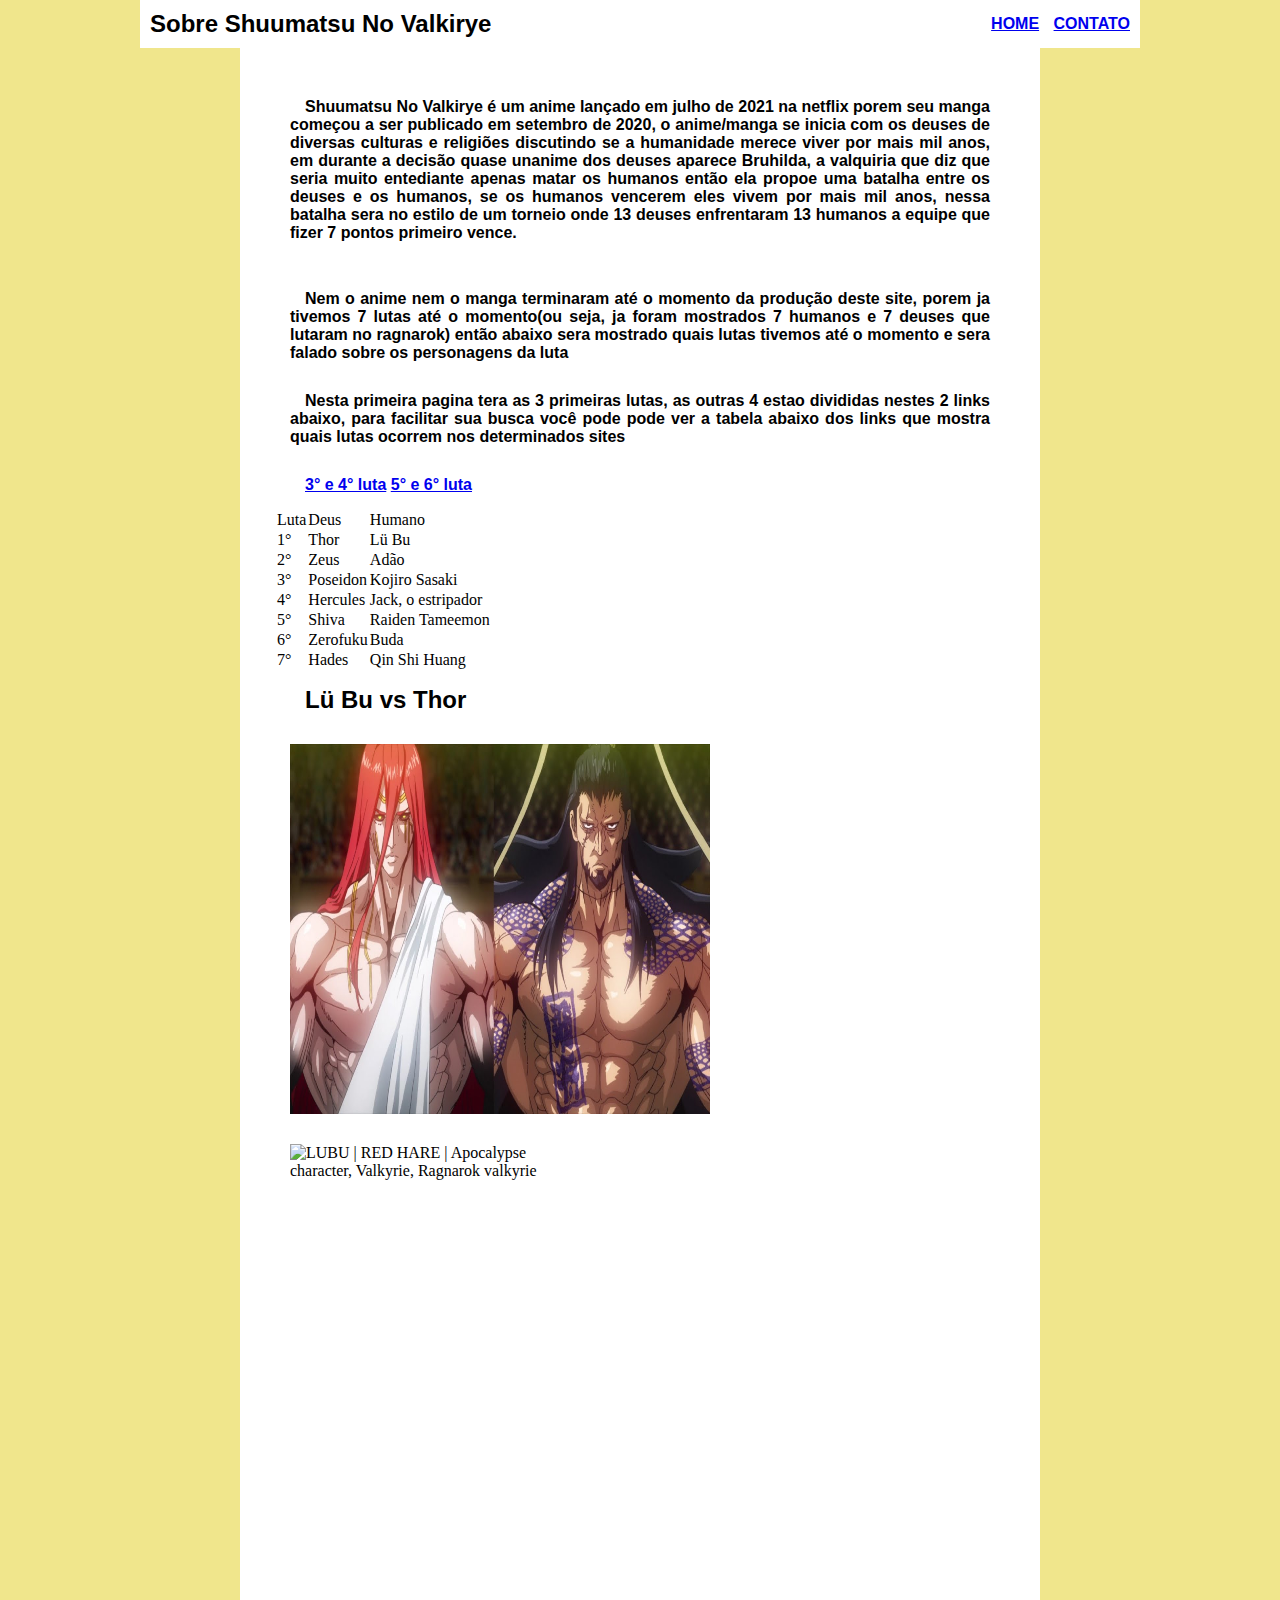
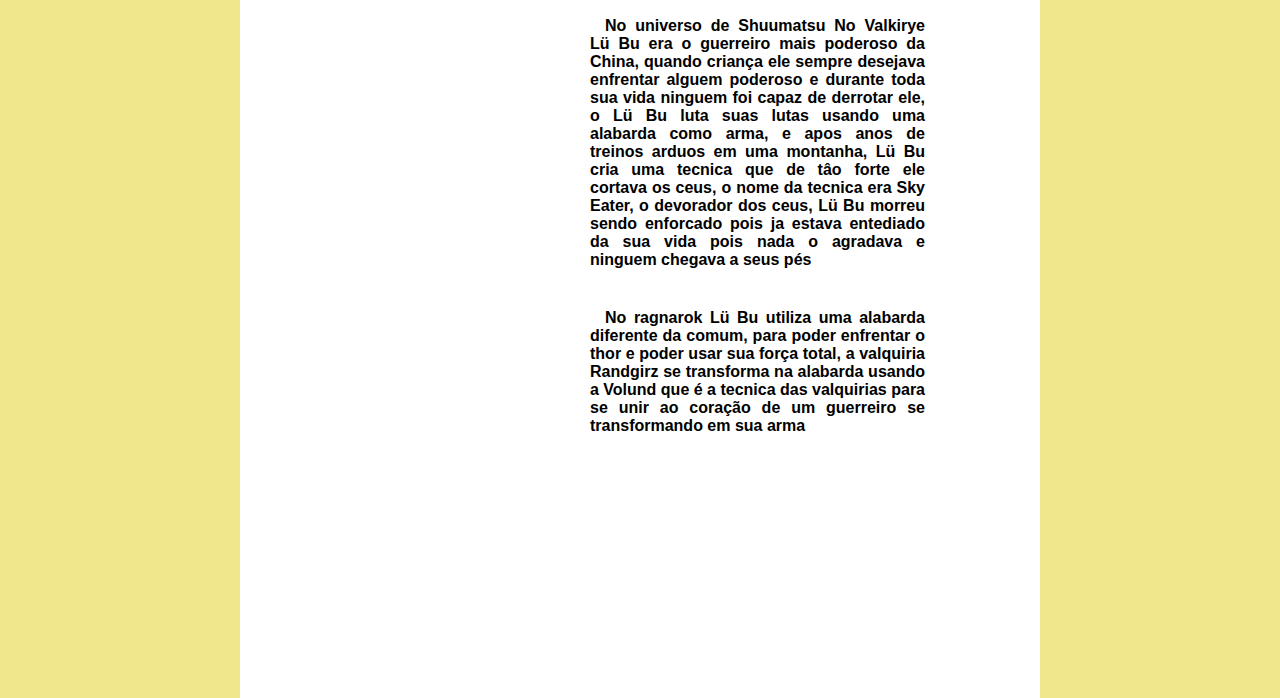
==== index.HTML @ 7e410887 "first commit" ====
<!DOCTYPE html>
<html lang="en">
<head>
    <meta charset="UTF-8">
    <meta http-equiv="X-UA-Compatible" content="IE=edge">
    <meta name="viewport" content="width=device-width, initial-scale=1.0">
    <link rel="stylesheet" href="./css/estilo.css">
    <title>Sobre Shuumatsu No Valkirye</title>
<head>
</head>
<body>
    <div class="cabecalho">
<h2>Sobre Shuumatsu No Valkirye</h2>
<p>
    <a href="#">HOME</a> 
    <a href="#">CONTATO</a>
</p>
    </div>
    <div class="conteiner">
        <p>Shuumatsu No Valkirye é um anime lançado em julho de 2021 na netflix porem seu manga começou a ser publicado em setembro de 2020, o anime/manga se inicia com os deuses de diversas culturas e religiões discutindo se a humanidade merece viver por mais mil anos, em durante a decisão quase unanime dos deuses aparece Bruhilda, a valquiria que diz que seria muito entediante apenas matar os humanos então ela propoe uma batalha entre os deuses e os humanos, se os humanos vencerem eles vivem por mais mil anos, nessa batalha sera no estilo de um torneio onde 13 deuses enfrentaram 13 humanos a equipe que fizer 7 pontos primeiro vence.</p>
        <br>
        <p>Nem o anime nem o manga terminaram até o momento da produção deste site, porem ja tivemos 7 lutas até o momento(ou seja, ja foram mostrados 7 humanos e 7 deuses que lutaram no ragnarok) então abaixo sera mostrado quais lutas tivemos até o momento e sera falado sobre os personagens da luta</p>
        <p>Nesta primeira pagina tera as 3 primeiras lutas, as outras 4 estao divididas nestes 2 links abaixo, para facilitar sua busca você pode pode ver a tabela abaixo dos links que mostra quais lutas ocorrem nos determinados sites</p>
        <p>
            <a href="#">3° e 4° luta</a>
            <a href="#">5° e 6° luta</a>
        </p>
        <table>
            <tr>
                <td>Luta</td>
                <td>Deus</td>
                <td>Humano</td>
            </tr>
            <tr>
                <td>1°</td>
                <td>Thor</td>
                <td>Lü Bu</td>
            </tr>
            <tr>
                <td>2°</td>
                <td>Zeus</td>
                <td>Adão</td>
            </tr>
            <tr>
                <td>3°</td>
                <td>Poseidon</td>
                <td>Kojiro Sasaki</td>
            </tr>
            <tr>
                <td>4°</td>
                <td>Hercules</td>
                <td>Jack, o estripador</td>
            </tr>
            <tr>
                <td>5°</td>
                <td>Shiva</td>
                <td>Raiden Tameemon</td>
            </tr>
            <tr>
                <td>6°</td>
                <td>Zerofuku</td>
                <td>Buda</td>
            </tr>
            <tr>
                <td>7°</td>
                <td>Hades</td>
                <td>Qin Shi Huang</td>
            </tr>
        </table>
    <div class="box">
        <h2>Lü Bu vs Thor</h2>
        <img src="./img/imagem 1 lu bu vs thor.jpg" alt="Lü Bu vs Thor">
        <img src="https://i.pinimg.com/736x/31/c8/35/31c835fe193cc1f98a840543eb6f59d5.jpg" jsaction="load:XAeZkd;" jsname="HiaYvf" class="n3VNCb KAlRDb" alt="LUBU | RED HARE | Apocalypse character, Valkyrie, Ragnarok valkyrie" data-noaft="1" style="width: 321.042px; height: 463px; margin: 0px;">
        <p>No universo de Shuumatsu No Valkirye Lü Bu era o guerreiro mais poderoso da China, quando criança ele sempre desejava enfrentar alguem poderoso e durante toda sua vida ninguem foi capaz de derrotar ele, o Lü Bu luta suas lutas usando uma alabarda como arma, e apos anos de treinos arduos em uma montanha, Lü Bu cria uma tecnica que de tâo forte ele cortava os ceus, o nome da tecnica era Sky Eater, o devorador dos ceus, Lü Bu morreu sendo enforcado pois ja estava entediado da sua vida pois nada o agradava e ninguem chegava a seus pés</p>
        <p>No ragnarok Lü Bu utiliza uma alabarda diferente da comum, para poder enfrentar o thor e poder usar sua força total, a valquiria Randgirz se transforma na alabarda usando a Volund que é a tecnica das valquirias para se unir ao coração de um guerreiro se transformando em sua arma </p>
        </div>
    </div>
</body>
</html>
---- css/estilo.css ----
*{
    margin: 0;
    padding: 0;
    box-sizing: border-box;
}
body{
    background-color:khaki;
}
.cabecalho{
    width: 1000px;
    height: 100px 50px;
    margin: 0 auto;
    background-color: rgb(255, 255, 255);
    display: flex;
    justify-content: space-between;
    align-items: center;
}
.cabecalho h2{
    margin-left: 10px;
    font-family: Arial, Helvetica, sans-serif;
}
.cabecalho p{
    padding-right: 10px;
}
.cabecalho p a{
    padding-left: 10px;
    font-family: Arial, Helvetica, sans-serif;
}
.conteiner{
    width: 800px;
    height: 250vh;
    background-color: rgb(255, 255, 255);
    margin: 0 auto;
    padding: 35px;
    
}
.box{
    background-color: rgb(255, 255, 255);
}
.box img{
    width: 450px;
    height: 400px;
    padding: 15px;
    display: flex;
    justify-content: center;
    align-items: center;
}
.box p{
    text-align: justify;
    font-family: Arial, Helvetica, sans-serif;
    text-indent: 15px;
    padding: 20px 50px;
    margin: 10px 300px;
    width: 50%;
}
.rodape{
    width: 800px;
    height: 10vh;
    background-color: rgb(255, 255, 255);
    margin: 0 auto;    
    display: flex;
    justify-content: space-around;
    align-items: center;
}
p{
    text-align: justify;
    font-size: 12pt;
    font-family: Arial, Helvetica, sans-serif;
    font-weight: bold;
    text-indent: 15px;
    padding: 15px;
    background-color: rgb(255, 255, 255);
}
.conteiner p{
    text-align: justify;
    font-family: Arial, Helvetica, sans-serif;
    font-weight: bold;
    text-indent: 15px;
    padding: 15px;
}
.box h2{
    text-align: justify;
    font-family: Arial, Helvetica, sans-serif;
    font-weight: bold;
    text-indent: 15px;
    padding: 15px;
}
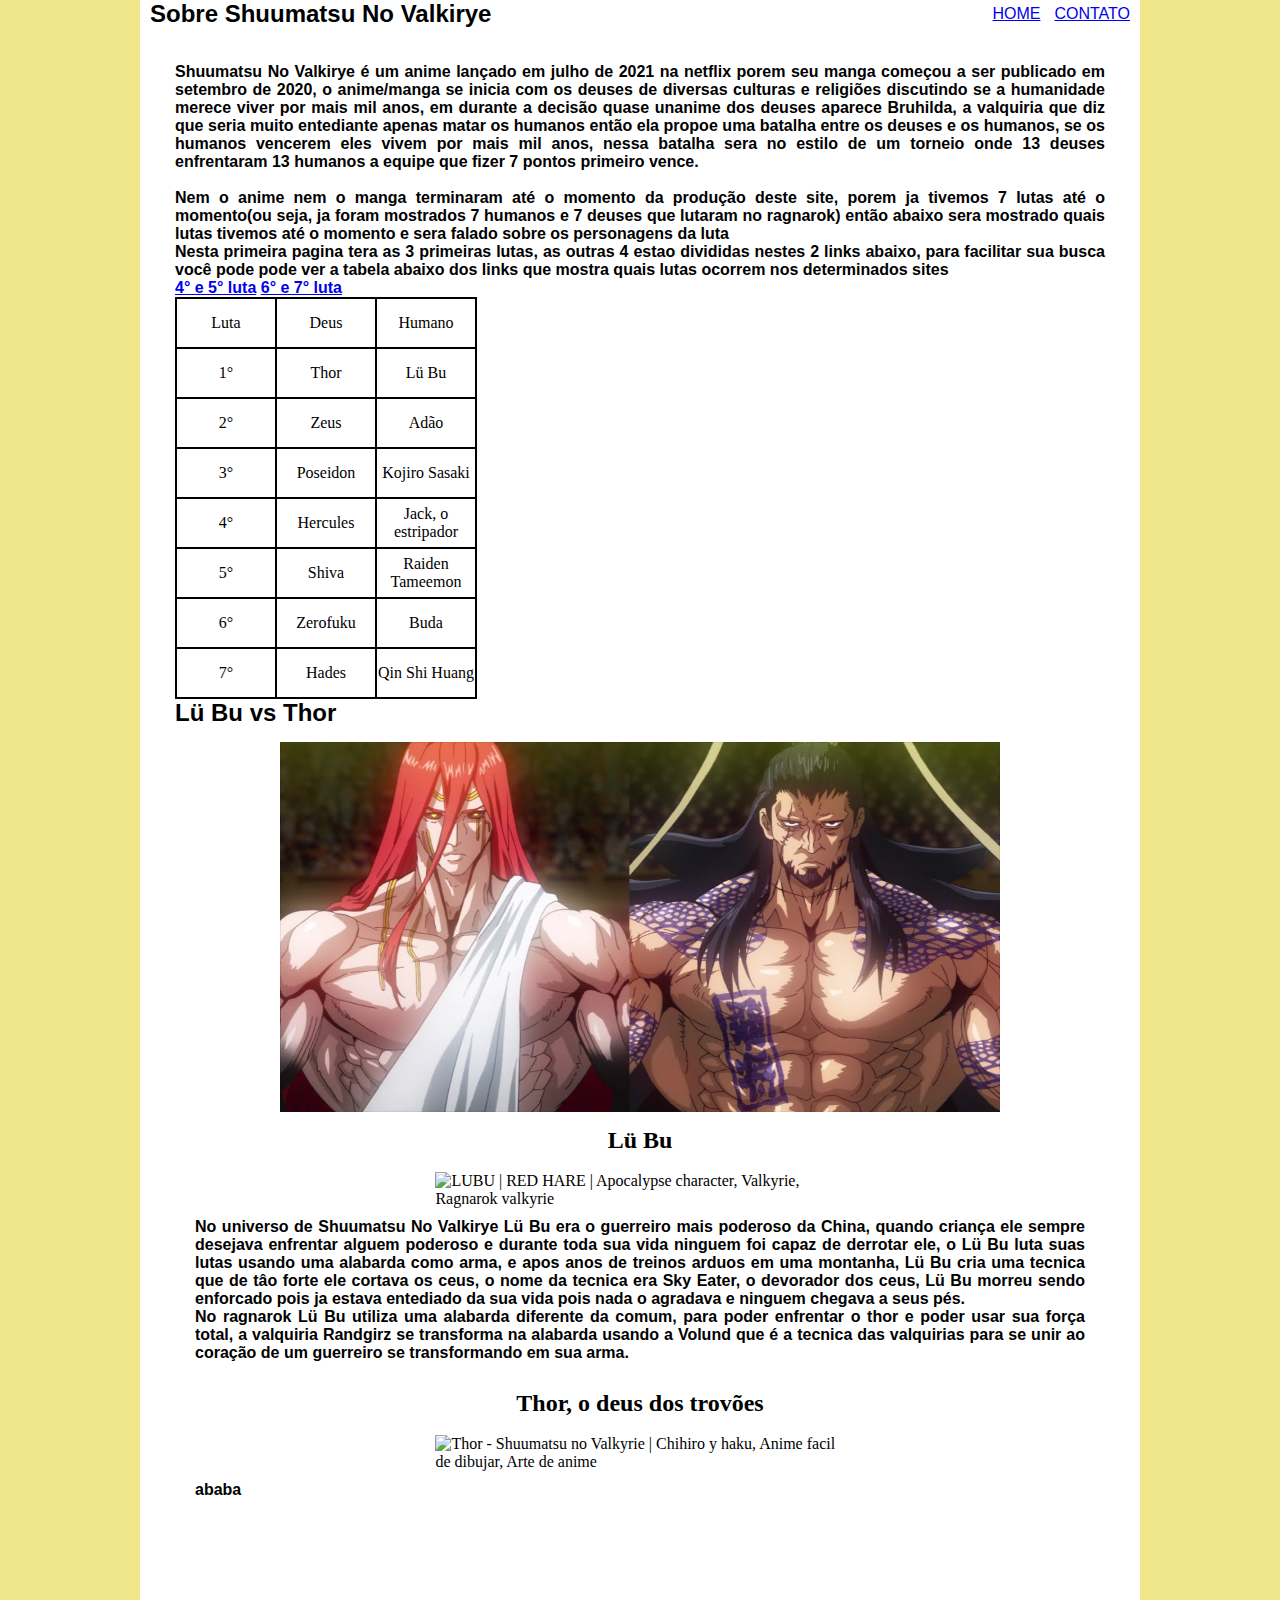
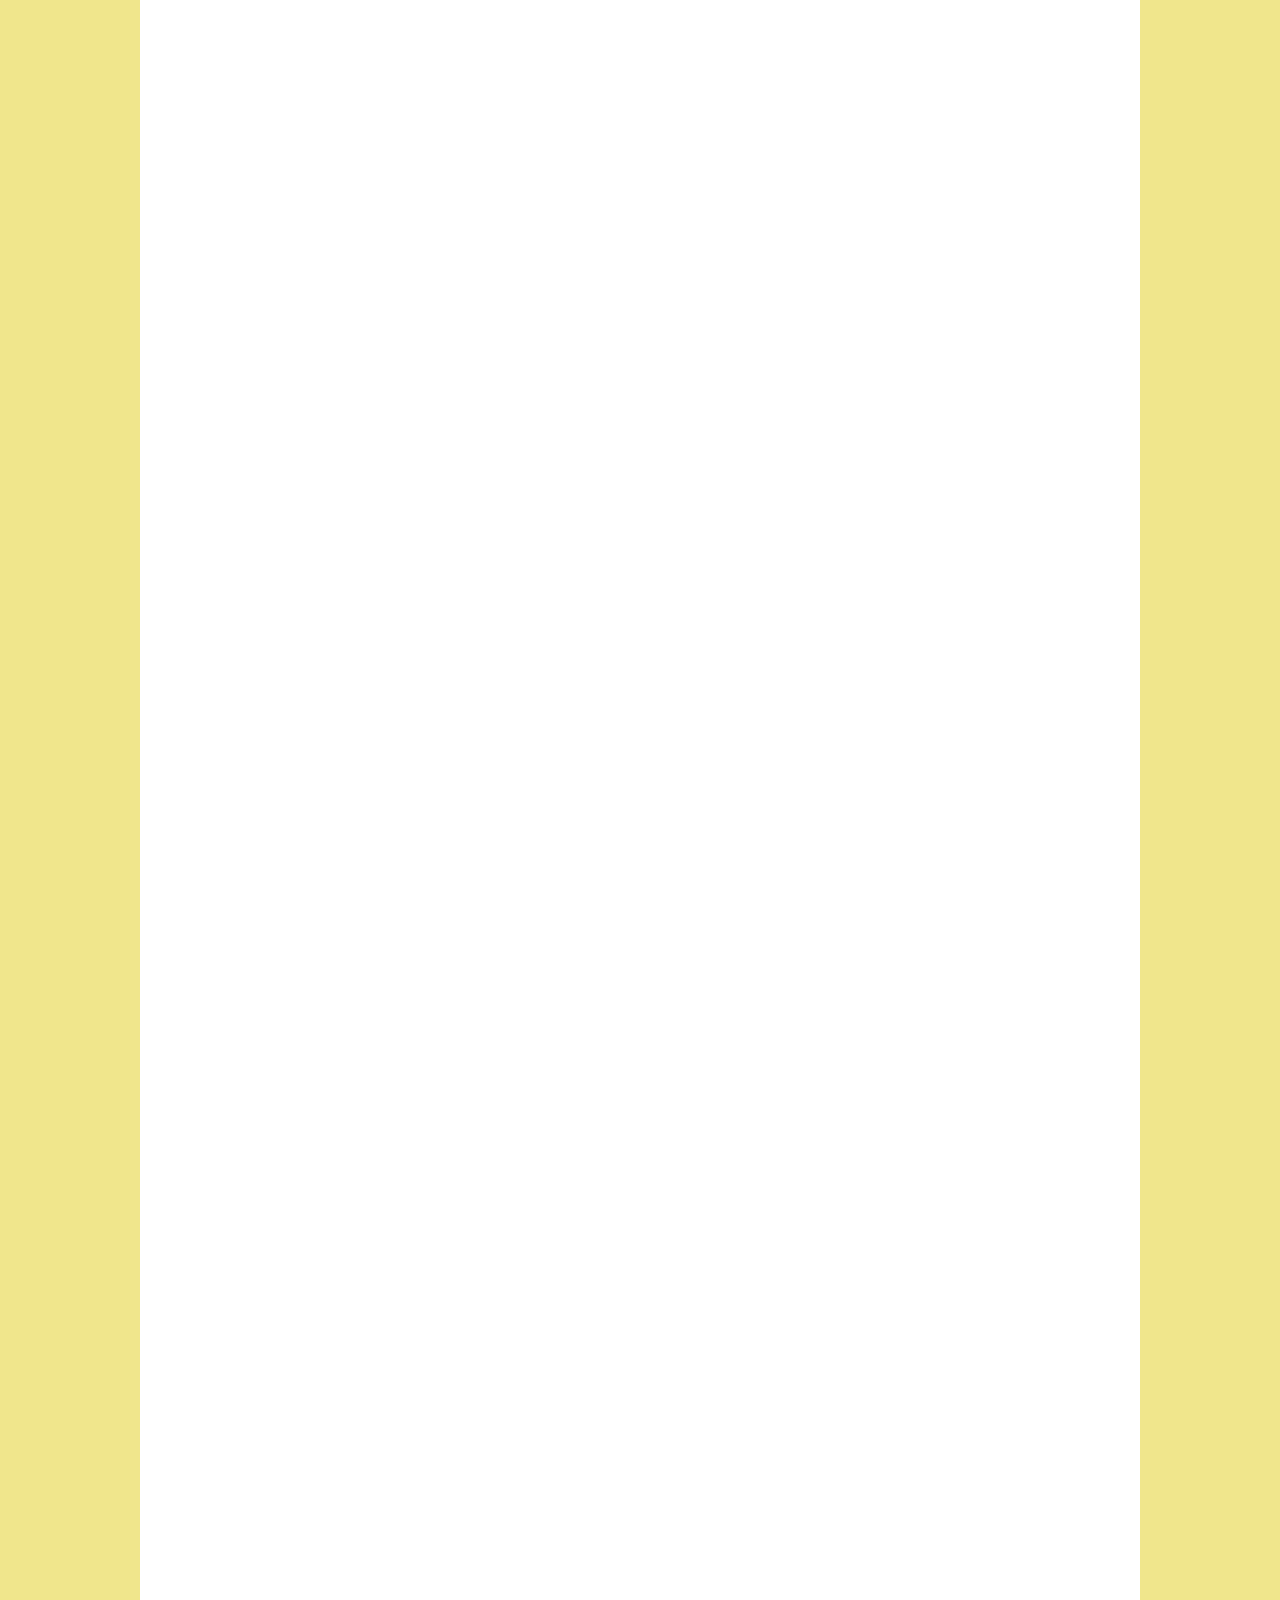
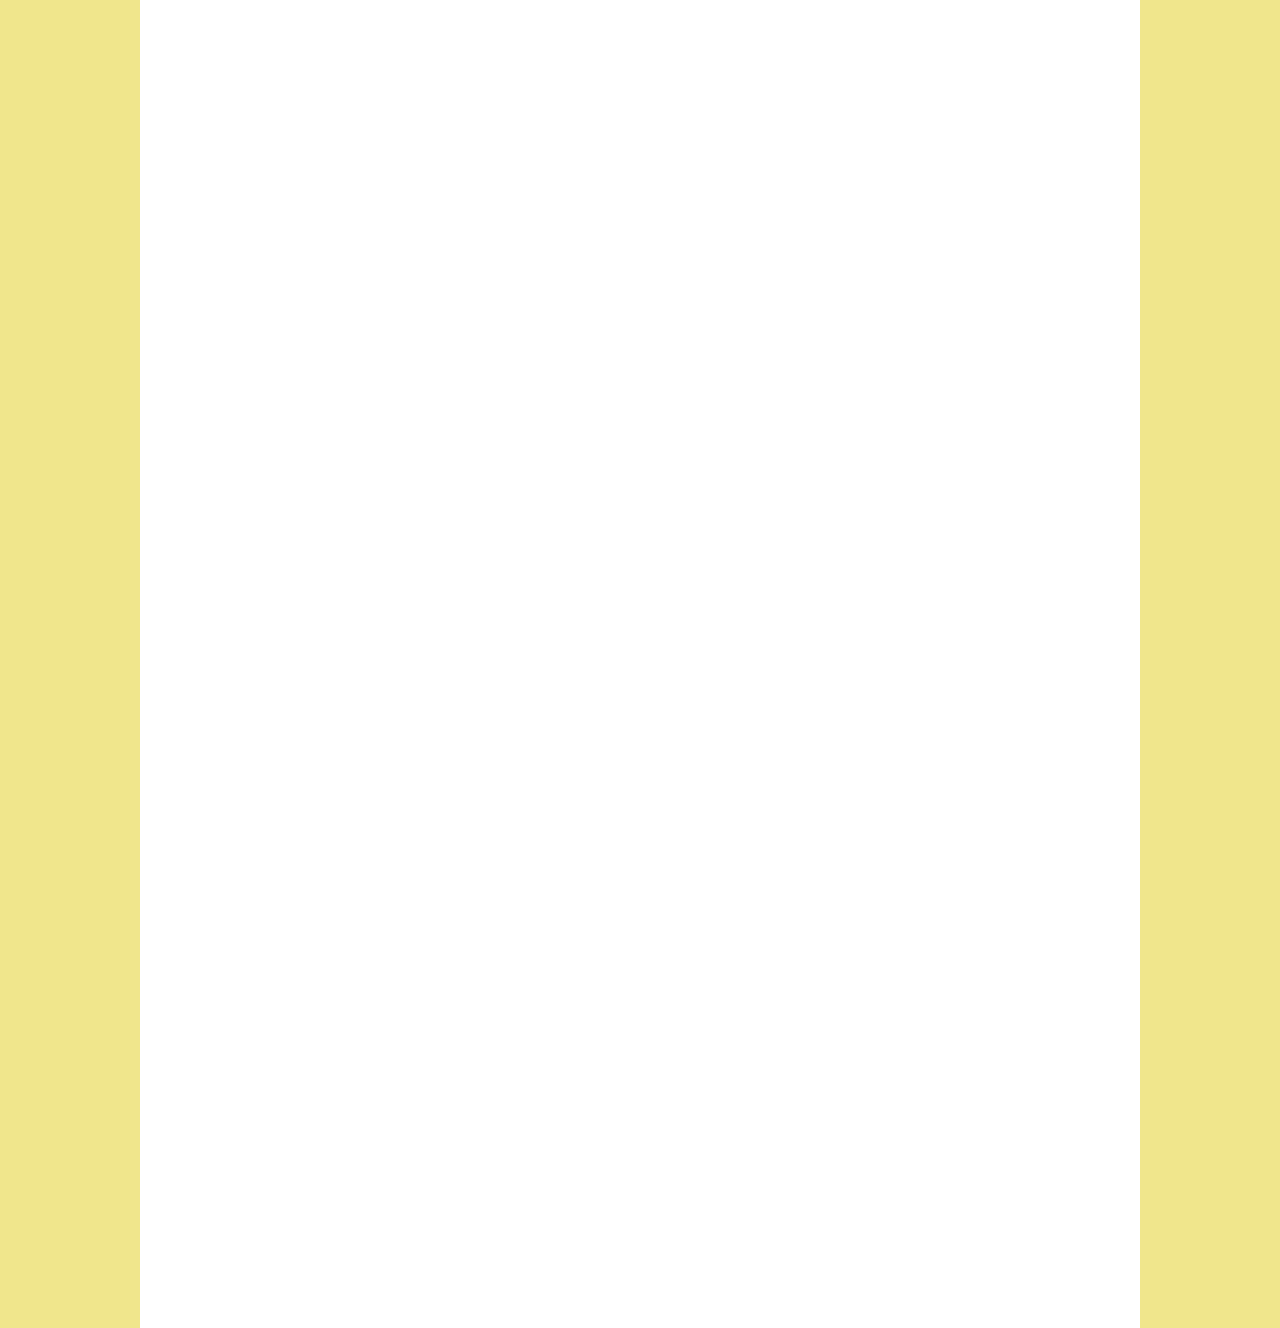
==== commit 6a40b303: "update" ====
--- a/index.HTML
+++ b/index.HTML
@@ -1,29 +1,41 @@
 <!DOCTYPE html>
 <html lang="en">
+
 <head>
     <meta charset="UTF-8">
     <meta http-equiv="X-UA-Compatible" content="IE=edge">
     <meta name="viewport" content="width=device-width, initial-scale=1.0">
     <link rel="stylesheet" href="./css/estilo.css">
     <title>Sobre Shuumatsu No Valkirye</title>
-<head>
-</head>
+
+    <head>
+    </head>
+
 <body>
     <div class="cabecalho">
-<h2>Sobre Shuumatsu No Valkirye</h2>
-<p>
-    <a href="#">HOME</a> 
-    <a href="#">CONTATO</a>
-</p>
+        <h2>Sobre Shuumatsu No Valkirye</h2>
+        <p>
+            <a href="#">HOME</a>
+            <a href="#">CONTATO</a>
+        </p>
     </div>
     <div class="conteiner">
-        <p>Shuumatsu No Valkirye é um anime lançado em julho de 2021 na netflix porem seu manga começou a ser publicado em setembro de 2020, o anime/manga se inicia com os deuses de diversas culturas e religiões discutindo se a humanidade merece viver por mais mil anos, em durante a decisão quase unanime dos deuses aparece Bruhilda, a valquiria que diz que seria muito entediante apenas matar os humanos então ela propoe uma batalha entre os deuses e os humanos, se os humanos vencerem eles vivem por mais mil anos, nessa batalha sera no estilo de um torneio onde 13 deuses enfrentaram 13 humanos a equipe que fizer 7 pontos primeiro vence.</p>
+        <p>Shuumatsu No Valkirye é um anime lançado em julho de 2021 na netflix porem seu manga começou a ser publicado
+            em setembro de 2020, o anime/manga se inicia com os deuses de diversas culturas e religiões discutindo se a
+            humanidade merece viver por mais mil anos, em durante a decisão quase unanime dos deuses aparece Bruhilda, a
+            valquiria que diz que seria muito entediante apenas matar os humanos então ela propoe uma batalha entre os
+            deuses e os humanos, se os humanos vencerem eles vivem por mais mil anos, nessa batalha sera no estilo de um
+            torneio onde 13 deuses enfrentaram 13 humanos a equipe que fizer 7 pontos primeiro vence.</p>
         <br>
-        <p>Nem o anime nem o manga terminaram até o momento da produção deste site, porem ja tivemos 7 lutas até o momento(ou seja, ja foram mostrados 7 humanos e 7 deuses que lutaram no ragnarok) então abaixo sera mostrado quais lutas tivemos até o momento e sera falado sobre os personagens da luta</p>
-        <p>Nesta primeira pagina tera as 3 primeiras lutas, as outras 4 estao divididas nestes 2 links abaixo, para facilitar sua busca você pode pode ver a tabela abaixo dos links que mostra quais lutas ocorrem nos determinados sites</p>
+        <p>Nem o anime nem o manga terminaram até o momento da produção deste site, porem ja tivemos 7 lutas até o
+            momento(ou seja, ja foram mostrados 7 humanos e 7 deuses que lutaram no ragnarok) então abaixo sera mostrado
+            quais lutas tivemos até o momento e sera falado sobre os personagens da luta</p>
+        <p>Nesta primeira pagina tera as 3 primeiras lutas, as outras 4 estao divididas nestes 2 links abaixo, para
+            facilitar sua busca você pode pode ver a tabela abaixo dos links que mostra quais lutas ocorrem nos
+            determinados sites</p>
         <p>
-            <a href="#">3° e 4° luta</a>
-            <a href="#">5° e 6° luta</a>
+            <a href="#">4° e 5° luta</a>
+            <a href="#">6° e 7° luta</a>
         </p>
         <table>
             <tr>
@@ -67,13 +79,40 @@
                 <td>Qin Shi Huang</td>
             </tr>
         </table>
-    <div class="box">
-        <h2>Lü Bu vs Thor</h2>
-        <img src="./img/imagem 1 lu bu vs thor.jpg" alt="Lü Bu vs Thor">
-        <img src="https://i.pinimg.com/736x/31/c8/35/31c835fe193cc1f98a840543eb6f59d5.jpg" jsaction="load:XAeZkd;" jsname="HiaYvf" class="n3VNCb KAlRDb" alt="LUBU | RED HARE | Apocalypse character, Valkyrie, Ragnarok valkyrie" data-noaft="1" style="width: 321.042px; height: 463px; margin: 0px;">
-        <p>No universo de Shuumatsu No Valkirye Lü Bu era o guerreiro mais poderoso da China, quando criança ele sempre desejava enfrentar alguem poderoso e durante toda sua vida ninguem foi capaz de derrotar ele, o Lü Bu luta suas lutas usando uma alabarda como arma, e apos anos de treinos arduos em uma montanha, Lü Bu cria uma tecnica que de tâo forte ele cortava os ceus, o nome da tecnica era Sky Eater, o devorador dos ceus, Lü Bu morreu sendo enforcado pois ja estava entediado da sua vida pois nada o agradava e ninguem chegava a seus pés</p>
-        <p>No ragnarok Lü Bu utiliza uma alabarda diferente da comum, para poder enfrentar o thor e poder usar sua força total, a valquiria Randgirz se transforma na alabarda usando a Volund que é a tecnica das valquirias para se unir ao coração de um guerreiro se transformando em sua arma </p>
+        <div class="introducao">
+            <h2>Lü Bu vs Thor</h2>
+            <img src="./img/imagem 1 lu bu vs thor.jpg" alt="Lü Bu vs Thor">
+
+        </div>
+
+
+        <div class="box">
+            <h2>Lü Bu</h2>
+            <br>                
+            <img src="https://i.pinimg.com/736x/31/c8/35/31c835fe193cc1f98a840543eb6f59d5.jpg"
+                    jsaction="load:XAeZkd;" jsname="HiaYvf" class="n3VNCb KAlRDb"
+                    alt="LUBU | RED HARE | Apocalypse character, Valkyrie, Ragnarok valkyrie" data-noaft="1">
+
+                <p>No universo de Shuumatsu No Valkirye Lü Bu era o guerreiro mais poderoso da China, quando criança ele
+                    sempre desejava enfrentar alguem poderoso e durante toda sua vida ninguem foi capaz de derrotar ele,
+                    o Lü Bu luta suas lutas usando uma alabarda como arma, e apos anos de treinos arduos em uma
+                    montanha, Lü Bu cria uma tecnica que de tâo forte ele cortava os ceus, o nome da tecnica era Sky
+                    Eater, o devorador dos ceus, Lü Bu morreu sendo enforcado pois ja estava entediado da sua vida pois
+                    nada o agradava e ninguem chegava a seus pés.
+                    <br>
+                    No ragnarok Lü Bu utiliza uma alabarda diferente da comum, para poder enfrentar o thor e poder usar
+                    sua força total, a valquiria Randgirz se transforma na alabarda usando a Volund que é a tecnica das
+                    valquirias para se unir ao coração de um guerreiro se transformando em sua arma.
+                </p>
+                <br>
+            <h2>Thor, o deus dos trovões</h2>
+            <br>
+                <img src="https://i.pinimg.com/originals/e6/77/5e/e6775e2d48149da91a3df1b7402bd7f4.jpg" jsaction="load:XAeZkd;" jsname="HiaYvf" class="n3VNCb KAlRDb" alt="Thor - Shuumatsu no Valkyrie | Chihiro y haku, Anime facil de dibujar, Arte  de anime" data-noaft="1" >
+              
+                <p>ababa</p>
+            </div>
         </div>
     </div>
 </body>
+
 </html>--- a/css/estilo.css
+++ b/css/estilo.css
@@ -4,7 +4,7 @@
     box-sizing: border-box;
 }
 body{
-    background-color:khaki;
+    background-color: khaki;
 }
 .cabecalho{
     width: 1000px;
@@ -27,8 +27,8 @@
     font-family: Arial, Helvetica, sans-serif;
 }
 .conteiner{
-    width: 800px;
-    height: 250vh;
+    width: 1000px;
+    height: 500vh;
     background-color: rgb(255, 255, 255);
     margin: 0 auto;
     padding: 35px;
@@ -36,22 +36,29 @@
 }
 .box{
     background-color: rgb(255, 255, 255);
+    justify-content: space-around;
+    align-items: center;
 }
-.box img{
-    width: 450px;
+.box h2{
+    text-align: center;
+}
+.introducao img{
+    width: 750px;
     height: 400px;
     padding: 15px;
     display: flex;
     justify-content: center;
     align-items: center;
+    margin: 0 auto;
+}
+.introducao h2{
+    text-align: center;
 }
 .box p{
-    text-align: justify;
     font-family: Arial, Helvetica, sans-serif;
-    text-indent: 15px;
-    padding: 20px 50px;
-    margin: 10px 300px;
-    width: 50%;
+    margin: 10px 20px;
+    display: flex;
+    
 }
 .rodape{
     width: 800px;
@@ -62,26 +69,34 @@
     justify-content: space-around;
     align-items: center;
 }
-p{
-    text-align: justify;
-    font-size: 12pt;
-    font-family: Arial, Helvetica, sans-serif;
-    font-weight: bold;
-    text-indent: 15px;
-    padding: 15px;
-    background-color: rgb(255, 255, 255);
-}
 .conteiner p{
     text-align: justify;
     font-family: Arial, Helvetica, sans-serif;
     font-weight: bold;
-    text-indent: 15px;
-    padding: 15px;
 }
-.box h2{
+.introducao h2{
     text-align: justify;
     font-family: Arial, Helvetica, sans-serif;
     font-weight: bold;
-    text-indent: 15px;
-    padding: 15px;
 }
+table{
+    color: black;
+    border: 2px solid black;
+    border-collapse: collapse;
+    text-align: center;
+}
+.conteiner td{
+    border: 2px solid black;
+    text-align: center;
+    width: 100px;
+    height: 50px;
+}
+.box img{
+    width: 400px;
+    height: 350px;
+    align-items: center;
+    margin: 0 auto;
+    margin: 0 28%;
+}
+
+
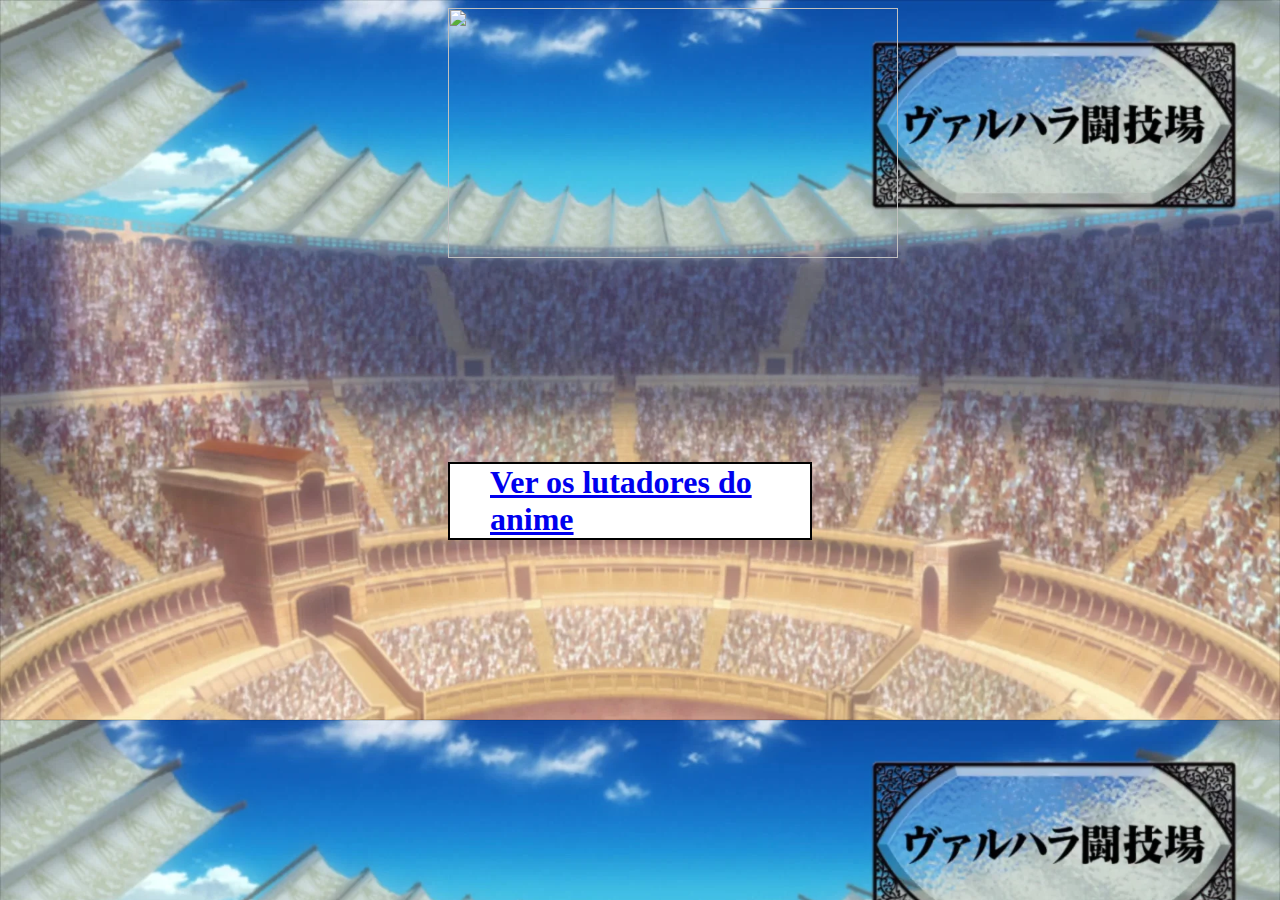
==== commit 5d4e7039: "final" ====
--- a/index.HTML
+++ b/index.HTML
@@ -5,7 +5,7 @@
     <meta charset="UTF-8">
     <meta http-equiv="X-UA-Compatible" content="IE=edge">
     <meta name="viewport" content="width=device-width, initial-scale=1.0">
-    <link rel="stylesheet" href="./css/estilo.css">
+    <link rel="stylesheet" href="./css/estilo2.css">
     <title>Sobre Shuumatsu No Valkirye</title>
 
     <head>
@@ -13,106 +13,13 @@
 
 <body>
     <div class="cabecalho">
-        <h2>Sobre Shuumatsu No Valkirye</h2>
-        <p>
-            <a href="#">HOME</a>
-            <a href="#">CONTATO</a>
-        </p>
+        <img data-v-7dd9c392="" src="https://o.remove.bg/downloads/b3ba5b8a-4729-4ee1-8b8a-113c168669a8/shuumatsu_no_valkyrie_manga_logo_by_shamblock_de86fa0-fullview-removebg-preview.png" ondragstart="return false;" data-hj-suppress="true" class="img-fluid transparency-grid">
     </div>
     <div class="conteiner">
-        <p>Shuumatsu No Valkirye é um anime lançado em julho de 2021 na netflix porem seu manga começou a ser publicado
-            em setembro de 2020, o anime/manga se inicia com os deuses de diversas culturas e religiões discutindo se a
-            humanidade merece viver por mais mil anos, em durante a decisão quase unanime dos deuses aparece Bruhilda, a
-            valquiria que diz que seria muito entediante apenas matar os humanos então ela propoe uma batalha entre os
-            deuses e os humanos, se os humanos vencerem eles vivem por mais mil anos, nessa batalha sera no estilo de um
-            torneio onde 13 deuses enfrentaram 13 humanos a equipe que fizer 7 pontos primeiro vence.</p>
-        <br>
-        <p>Nem o anime nem o manga terminaram até o momento da produção deste site, porem ja tivemos 7 lutas até o
-            momento(ou seja, ja foram mostrados 7 humanos e 7 deuses que lutaram no ragnarok) então abaixo sera mostrado
-            quais lutas tivemos até o momento e sera falado sobre os personagens da luta</p>
-        <p>Nesta primeira pagina tera as 3 primeiras lutas, as outras 4 estao divididas nestes 2 links abaixo, para
-            facilitar sua busca você pode pode ver a tabela abaixo dos links que mostra quais lutas ocorrem nos
-            determinados sites</p>
-        <p>
-            <a href="#">4° e 5° luta</a>
-            <a href="#">6° e 7° luta</a>
-        </p>
-        <table>
-            <tr>
-                <td>Luta</td>
-                <td>Deus</td>
-                <td>Humano</td>
-            </tr>
-            <tr>
-                <td>1°</td>
-                <td>Thor</td>
-                <td>Lü Bu</td>
-            </tr>
-            <tr>
-                <td>2°</td>
-                <td>Zeus</td>
-                <td>Adão</td>
-            </tr>
-            <tr>
-                <td>3°</td>
-                <td>Poseidon</td>
-                <td>Kojiro Sasaki</td>
-            </tr>
-            <tr>
-                <td>4°</td>
-                <td>Hercules</td>
-                <td>Jack, o estripador</td>
-            </tr>
-            <tr>
-                <td>5°</td>
-                <td>Shiva</td>
-                <td>Raiden Tameemon</td>
-            </tr>
-            <tr>
-                <td>6°</td>
-                <td>Zerofuku</td>
-                <td>Buda</td>
-            </tr>
-            <tr>
-                <td>7°</td>
-                <td>Hades</td>
-                <td>Qin Shi Huang</td>
-            </tr>
-        </table>
-        <div class="introducao">
-            <h2>Lü Bu vs Thor</h2>
-            <img src="./img/imagem 1 lu bu vs thor.jpg" alt="Lü Bu vs Thor">
-
-        </div>
-
-
         <div class="box">
-            <h2>Lü Bu</h2>
-            <br>                
-            <img src="https://i.pinimg.com/736x/31/c8/35/31c835fe193cc1f98a840543eb6f59d5.jpg"
-                    jsaction="load:XAeZkd;" jsname="HiaYvf" class="n3VNCb KAlRDb"
-                    alt="LUBU | RED HARE | Apocalypse character, Valkyrie, Ragnarok valkyrie" data-noaft="1">
-
-                <p>No universo de Shuumatsu No Valkirye Lü Bu era o guerreiro mais poderoso da China, quando criança ele
-                    sempre desejava enfrentar alguem poderoso e durante toda sua vida ninguem foi capaz de derrotar ele,
-                    o Lü Bu luta suas lutas usando uma alabarda como arma, e apos anos de treinos arduos em uma
-                    montanha, Lü Bu cria uma tecnica que de tâo forte ele cortava os ceus, o nome da tecnica era Sky
-                    Eater, o devorador dos ceus, Lü Bu morreu sendo enforcado pois ja estava entediado da sua vida pois
-                    nada o agradava e ninguem chegava a seus pés.
-                    <br>
-                    No ragnarok Lü Bu utiliza uma alabarda diferente da comum, para poder enfrentar o thor e poder usar
-                    sua força total, a valquiria Randgirz se transforma na alabarda usando a Volund que é a tecnica das
-                    valquirias para se unir ao coração de um guerreiro se transformando em sua arma.
-                </p>
-                <br>
-            <h2>Thor, o deus dos trovões</h2>
-            <br>
-                <img src="https://i.pinimg.com/originals/e6/77/5e/e6775e2d48149da91a3df1b7402bd7f4.jpg" jsaction="load:XAeZkd;" jsname="HiaYvf" class="n3VNCb KAlRDb" alt="Thor - Shuumatsu no Valkyrie | Chihiro y haku, Anime facil de dibujar, Arte  de anime" data-noaft="1" >
-              
-                <p>ababa</p>
-            </div>
+            <h1>
+                <a href="menu.HTML">Ver os lutadores do anime</a></h1>
         </div>
     </div>
 </body>
-
 </html>--- a/css/estilo2.css
+++ b/css/estilo2.css
@@ -0,0 +1,18 @@
+body{
+    background-image: url(../img/15903363.webp);
+    background-size: cover;
+}
+img{
+    height: 250px;
+    width: 450px;
+    margin-left: 440px;
+}
+h1{
+    color: black;
+    margin-top: 200px;
+    border: 2px solid black;
+    margin-left: 440px;
+    margin-right: 460px;
+    background-color: white;
+    padding-left: 40px;
+}
